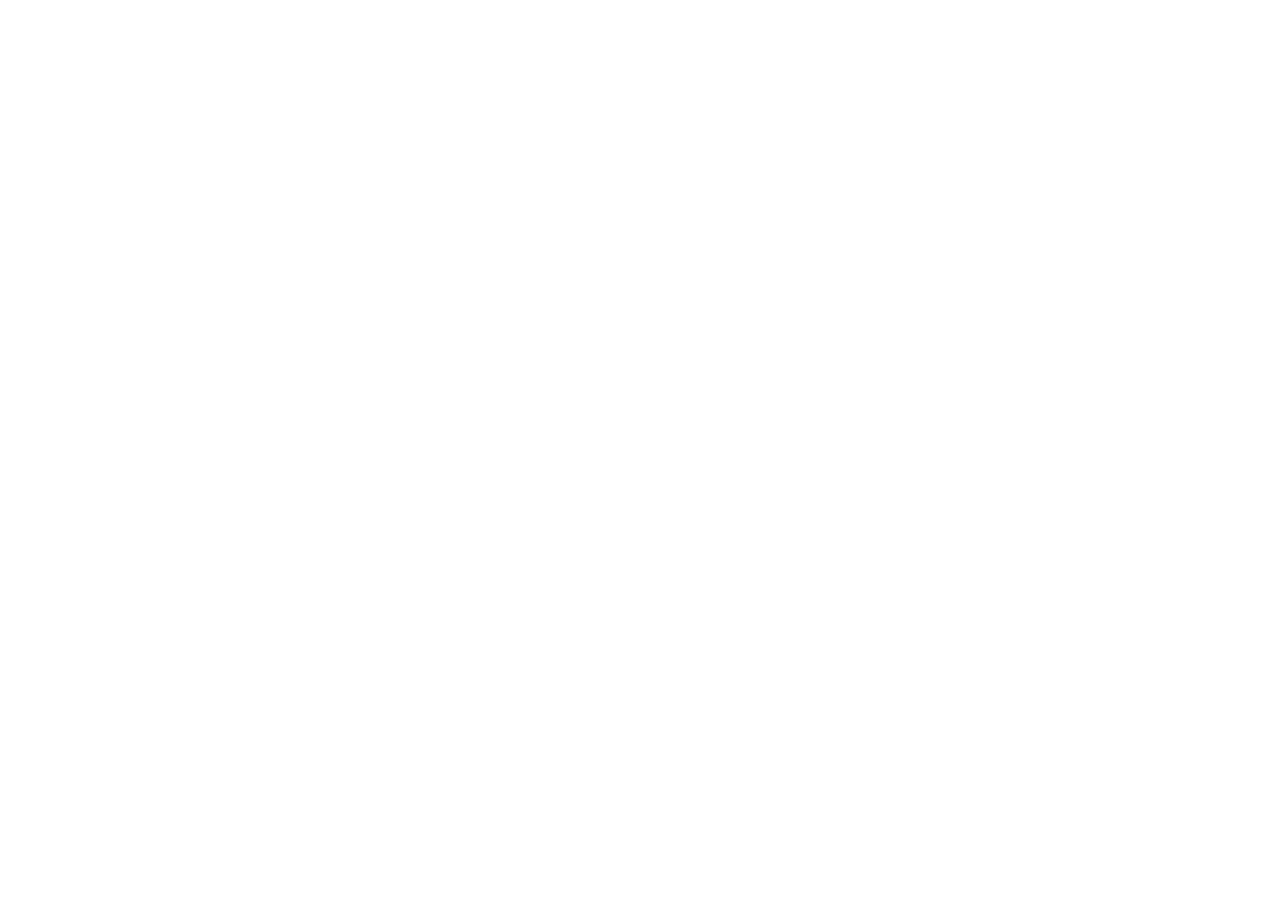
==== index.html @ 97be9e4b "crear proyecto" ====
<!DOCTYPE html>
<html lang="en">
<head>
    <meta charset="UTF-8">
    <meta name="viewport" content="width=device-width, initial-scale=1.0">
    <title>index</title>
</head>
<body>
    
</body>
</html>
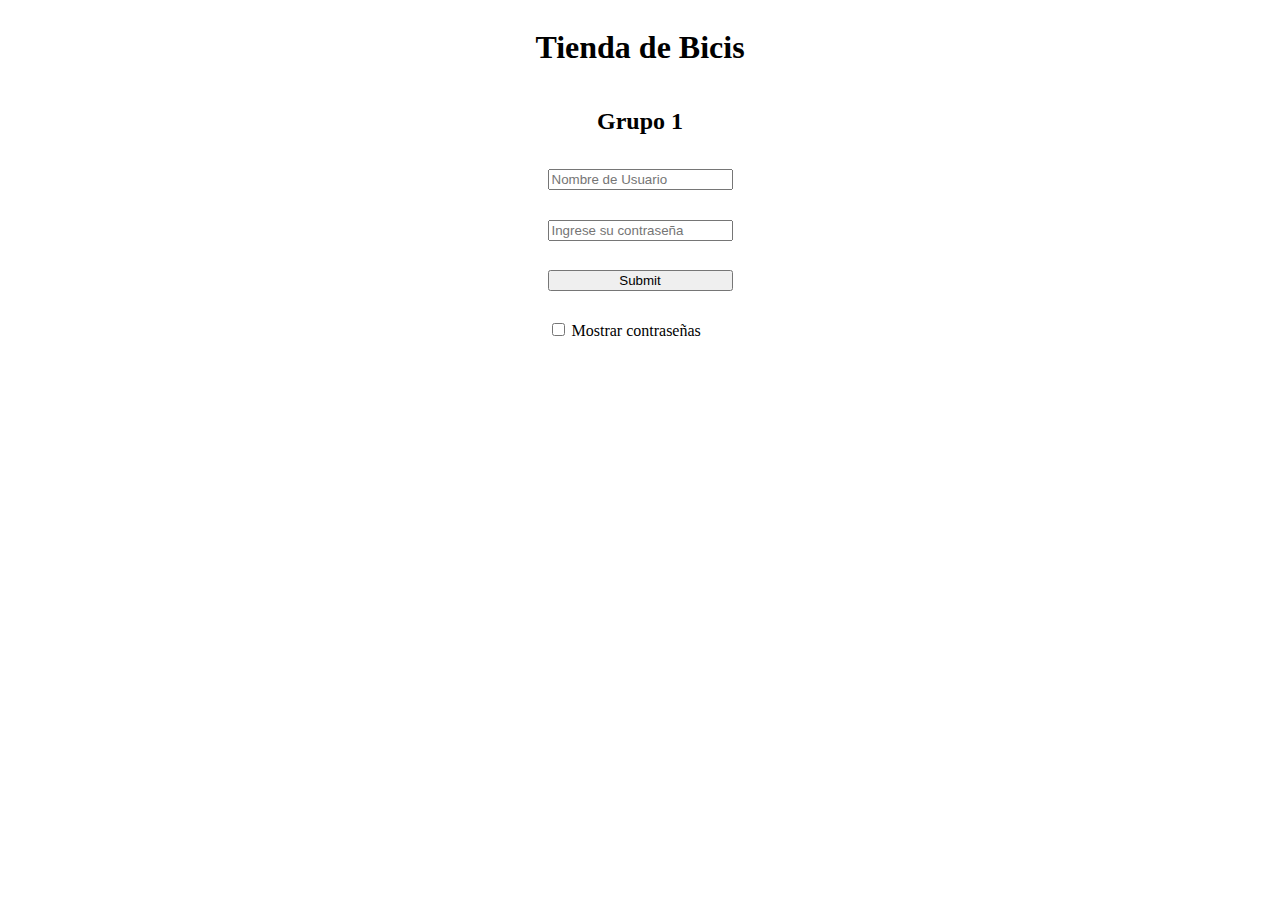
==== commit 7163f882: "Crear el login" ====
--- a/index.html
+++ b/index.html
@@ -3,9 +3,30 @@
 <head>
     <meta charset="UTF-8">
     <meta name="viewport" content="width=device-width, initial-scale=1.0">
+    <link rel="stylesheet" href="src/css/styles.css" type="text/css">
     <title>index</title>
 </head>
 <body>
-    
+    <div class="tittle-main">
+        <h1>Tienda de Bicis</h1>
+        <h2>Grupo 1</h2>
+    </div>
+
+    <div class="login">
+        <form action="#" method="post">
+            <input type="text" id="userName" maxlength="25" placeholder="Nombre de Usuario">
+            <input type="password" id="psw" maxlength="25" placeholder="Ingrese su contraseña">
+
+            <input type="submit" id="logear">
+
+            <div>
+                <input type="checkbox" onclick="viewPsw()"> Mostrar contraseñas
+            </div>
+        </form>
+
+        <div class="msj-alert">
+            <!-- INGRESAR MENSAJE -->
+        </div>
+    </div>
 </body>
 </html>--- a/src/css/styles.css
+++ b/src/css/styles.css
@@ -0,0 +1,28 @@
+.tittle-main {
+  display: flex;
+  justify-content: start;
+  align-items: center;
+  height: auto;
+  flex-direction: column;
+}
+.tittle-main h1 {
+  width: -moz-max-content;
+  width: max-content;
+  height: -moz-min-content;
+  height: min-content;
+  display: flex;
+  justify-content: center;
+  align-items: center;
+  text-align: center;
+}
+
+.login {
+  display: flex;
+  justify-content: center;
+}
+.login form {
+  display: flex;
+  flex-direction: column;
+  justify-content: space-around;
+  height: 200px;
+}/*# sourceMappingURL=styles.css.map */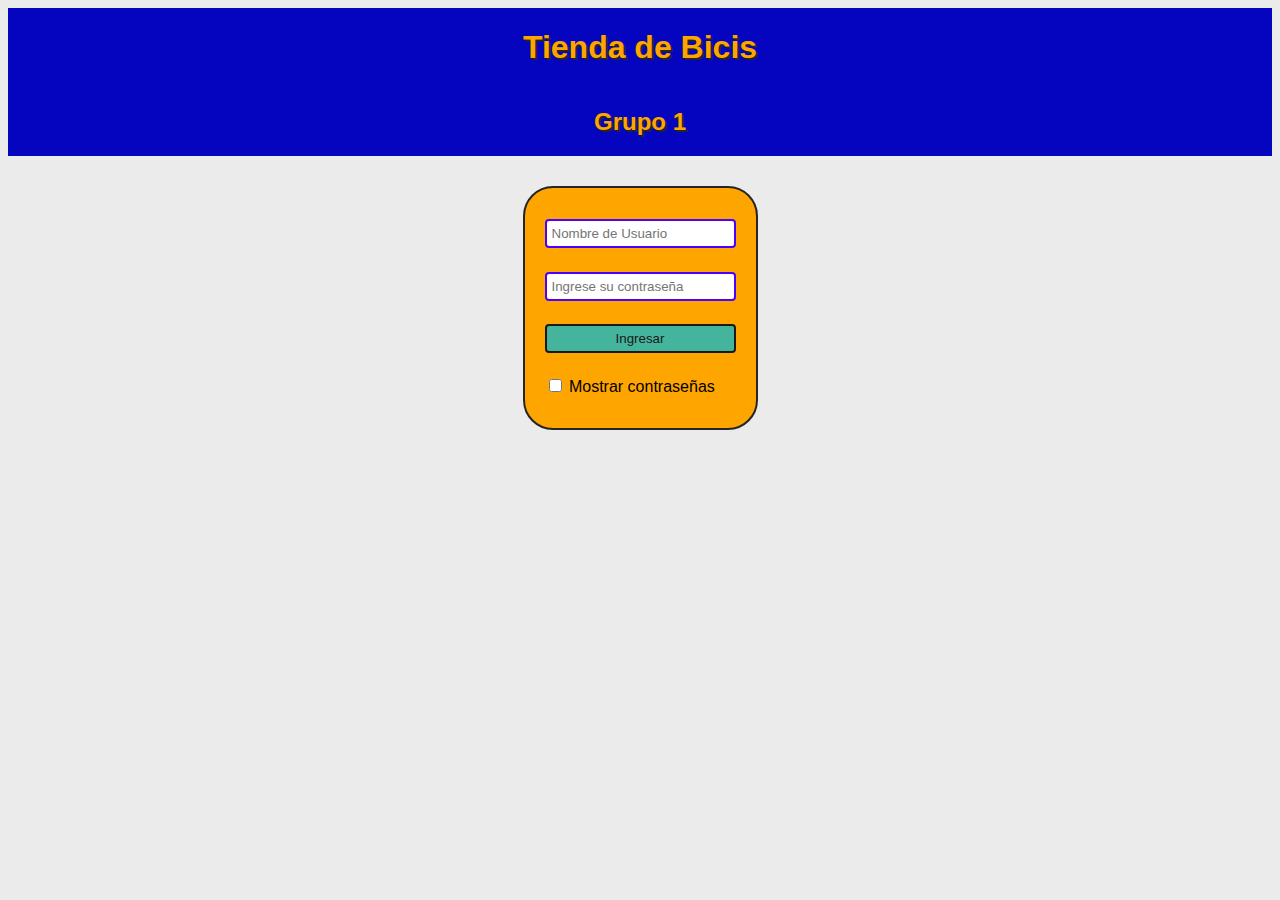
==== commit ba37f5ff: "backend" ====
--- a/index.html
+++ b/index.html
@@ -13,20 +13,19 @@
     </div>
 
     <div class="login">
-        <form action="#" method="post">
+        <form id="loginForm" action="#" method="post">
             <input type="text" id="userName" maxlength="25" placeholder="Nombre de Usuario">
             <input type="password" id="psw" maxlength="25" placeholder="Ingrese su contraseña">
 
-            <input type="submit" id="logear">
+            <input type="submit" id="logear" value="Ingresar">
 
             <div>
                 <input type="checkbox" onclick="viewPsw()"> Mostrar contraseñas
             </div>
         </form>
+        <div class="msj-alert" id="msj-alert"></div>
+    </div>
 
-        <div class="msj-alert">
-            <!-- INGRESAR MENSAJE -->
-        </div>
-    </div>
+    <script src="src/js/form-validation.js"></script>
 </body>
-</html>+</html>
--- a/src/css/styles.css
+++ b/src/css/styles.css
@@ -4,25 +4,124 @@
   align-items: center;
   height: auto;
   flex-direction: column;
+  background: rgb(5, 5, 191);
 }
-.tittle-main h1 {
-  width: -moz-max-content;
-  width: max-content;
-  height: -moz-min-content;
-  height: min-content;
-  display: flex;
-  justify-content: center;
-  align-items: center;
-  text-align: center;
+.tittle-main h1, .tittle-main h2 {
+  font-family: "Franklin Gothic Medium", "Arial Narrow", Arial, sans-serif;
+  color: orange;
+  text-shadow: 2px 2px #252525;
 }
 
 .login {
   display: flex;
   justify-content: center;
+  margin: 30px;
+  font-family: "Franklin Gothic Medium", "Arial Narrow", Arial, sans-serif;
 }
 .login form {
   display: flex;
   flex-direction: column;
   justify-content: space-around;
   height: 200px;
+  background-color: orange;
+  padding: 20px;
+  border: #252525 solid 2px;
+  border-radius: 30px;
+}
+.login form input[type=text], .login form input[type=password], .login form input[type=submit] {
+  color: rgb(76, 0, 255);
+  padding: 5px;
+  box-sizing: border-box;
+  border: 2px solid rgb(76, 0, 255);
+  border-radius: 4px;
+}
+.login form input[type=submit] {
+  background-color: rgb(68, 180, 156);
+  border: 2px solid rgb(25, 25, 25);
+  color: rgb(25, 25, 25);
+}
+.login form input[type=submit]:hover {
+  background-color: rgb(15, 204, 43);
+}
+
+body {
+  background-color: rgb(235, 235, 235);
+}
+
+ul {
+  list-style-type: none;
+  margin: 0;
+  padding: 0;
+  width: 15%;
+  background-color: #f3e524;
+  position: fixed;
+  height: 100%;
+  overflow: auto;
+}
+
+li a {
+  display: block;
+  color: #000;
+  padding: 8px 16px;
+  text-decoration: none;
+}
+li a.active {
+  background-color: #aa048e;
+  color: white;
+}
+li a:hover:not(.active) {
+  background-color: #555;
+  color: white;
+}
+
+.box {
+  background-color: brown;
+  margin-left: 20%;
+  padding: 1px 16px;
+  padding: 20px;
+  display: grid;
+  grid-template-columns: 1fr 1fr 1fr;
+  grid-template-rows: 1fr 1fr;
+  gap: 30px;
+}
+
+.card {
+  padding: 40%;
+  background-color: antiquewhite;
+  box-shadow: 0 4px 8px 0 rgba(0, 0, 0, 0.2);
+  transition: 0.3s;
+  position: relative;
+}
+.card:hover {
+  box-shadow: 0 8px 16px 0 rgba(0, 0, 0, 0.2);
+}
+.card .overlay {
+  position: absolute;
+  top: 0;
+  bottom: 0;
+  left: 0;
+  right: 0;
+  height: 100%;
+  width: 100%;
+  opacity: 0;
+  transition: 0.5s ease;
+  background-color: #008cba;
+}
+.card .overlay:hover {
+  opacity: 1;
+}
+.card .text {
+  color: white;
+  font-size: 20px;
+  position: absolute;
+  top: 50%;
+  left: 50%;
+  transform: translate(-50%, -50%);
+  text-align: center;
+}
+
+@media screen and (max-width: 650px) {
+  .box {
+    width: 100%;
+  }
 }/*# sourceMappingURL=styles.css.map */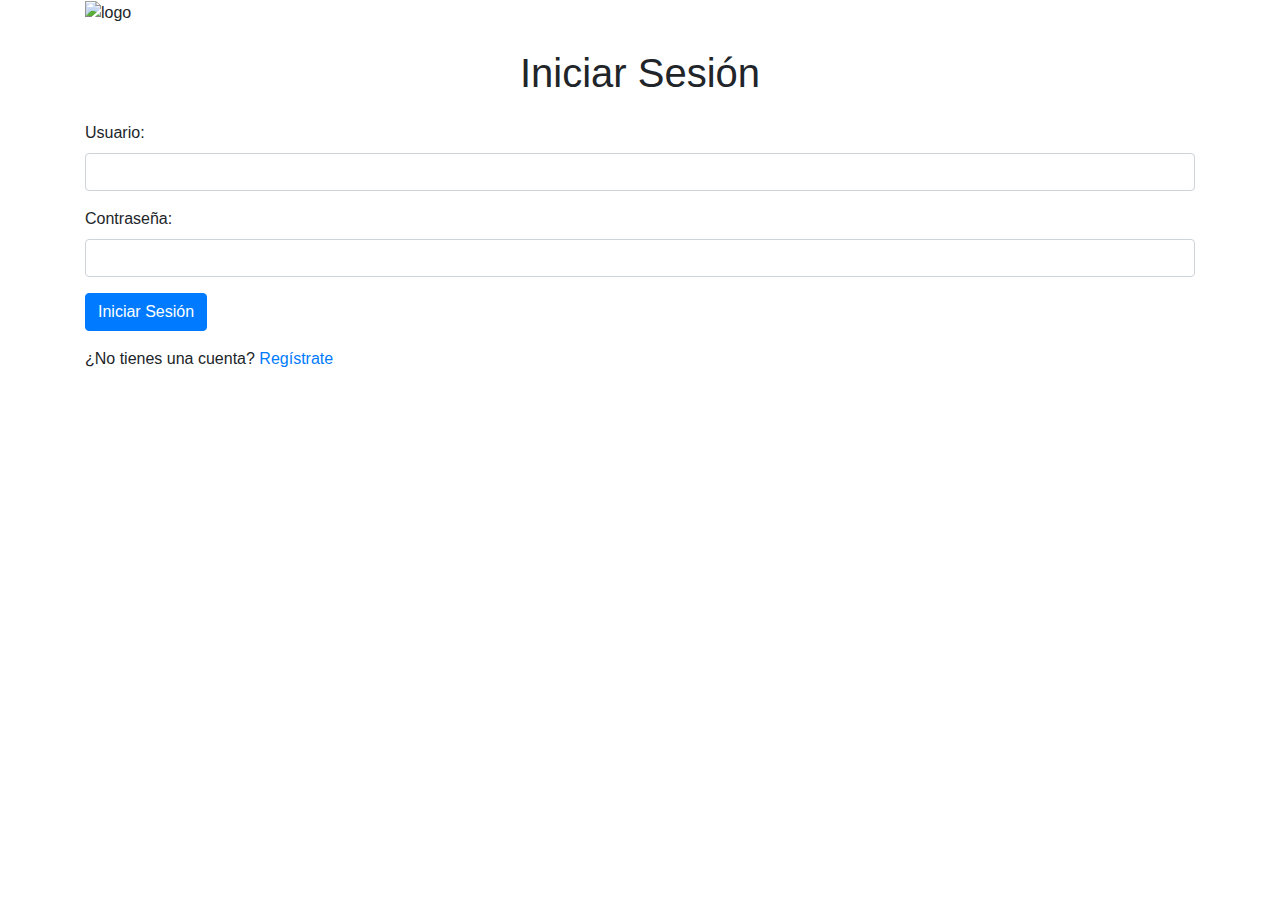
==== commit 9c69509e: "select mis disenos 1/2" ====
--- a/index.html
+++ b/index.html
@@ -1,31 +1,58 @@
 <!DOCTYPE html>
-<html lang="en">
+<html lang="es">
 <head>
     <meta charset="UTF-8">
     <meta name="viewport" content="width=device-width, initial-scale=1.0">
-    <link rel="stylesheet" href="src/css/styles.css" type="text/css">
-    <title>index</title>
+    <title>Login</title>
+    <link rel="stylesheet" href="https://maxcdn.bootstrapcdn.com/bootstrap/4.0.0/css/bootstrap.min.css">
+    <link rel="stylesheet" href="./static/css/estilos.css">
 </head>
 <body>
-    <div class="tittle-main">
-        <h1>Tienda de Bicis</h1>
-        <h2>Grupo 1</h2>
+    <div class="container">
+        <div class="logo-centrado">
+            <img src="./static/imagenes/logo_Codo.jpg" alt="logo" class="img-fluid">
+        </div>
+        <h1 class="text-center my-4">Iniciar Sesión</h1>
+        <form id="loginForm">
+            <div class="form-group">
+                <label for="username">Usuario:</label>
+                <input type="text" id="username" name="username" class="form-control" required>
+            </div>
+            <div class="form-group">
+                <label for="password">Contraseña:</label>
+                <input type="password" id="password" name="password" class="form-control" required>
+            </div>
+            <button type="submit" class="btn btn-primary">Iniciar Sesión</button>
+        </form>
+        <p class="mt-3">¿No tienes una cuenta? <a href="register.html">Regístrate</a></p>
     </div>
 
-    <div class="login">
-        <form id="loginForm" action="#" method="post">
-            <input type="text" id="userName" maxlength="25" placeholder="Nombre de Usuario">
-            <input type="password" id="psw" maxlength="25" placeholder="Ingrese su contraseña">
+    <script>
+        const URL = "http://127.0.0.1:5000/";
 
-            <input type="submit" id="logear" value="Ingresar">
+        document.getElementById('loginForm').addEventListener('submit', function (event) {
+            event.preventDefault();
+            var username = document.getElementById('username').value;
+            var password = document.getElementById('password').value;
 
-            <div>
-                <input type="checkbox" onclick="viewPsw()"> Mostrar contraseñas
-            </div>
-        </form>
-        <div class="msj-alert" id="msj-alert"></div>
-    </div>
-
-    <script src="src/js/form-validation.js"></script>
+            fetch(URL + 'login', {
+                method: 'POST',
+                headers: {
+                    'Content-Type': 'application/json'
+                },
+                body: JSON.stringify({ username: username, password: password })
+            })
+            .then(function (response) {
+                if (response.ok) {
+                    window.location.href = '/sites/catalogue.html';  // Redirige al catálogo
+                } else {
+                    throw new Error('Error al iniciar sesión.');
+                }
+            })
+            .catch(function (error) {
+                alert('Error al iniciar sesión.');
+            });
+        });
+    </script>
 </body>
-</html>
+</html>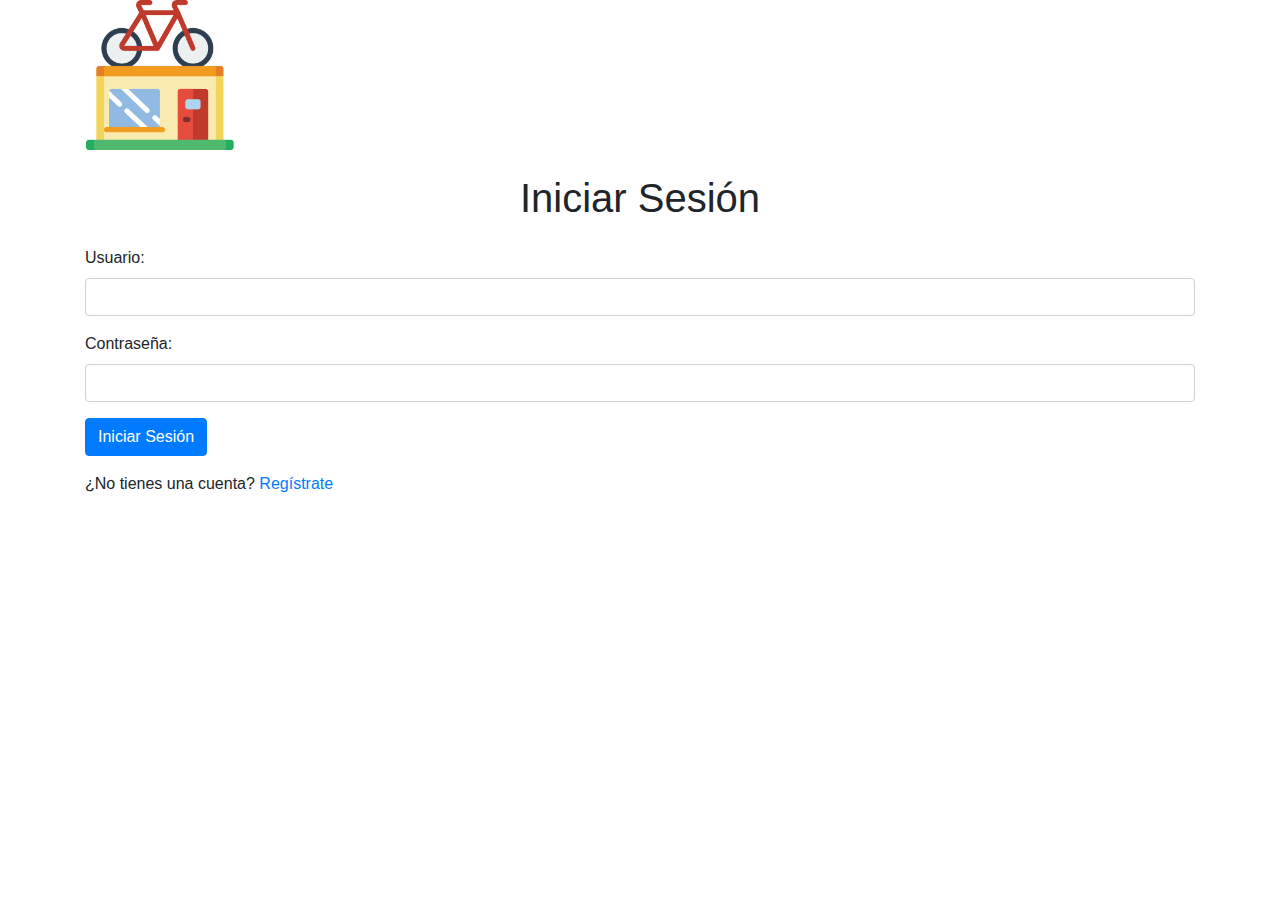
==== commit e8bf5793: "arreglos finales" ====
--- a/index.html
+++ b/index.html
@@ -5,12 +5,11 @@
     <meta name="viewport" content="width=device-width, initial-scale=1.0">
     <title>Login</title>
     <link rel="stylesheet" href="https://maxcdn.bootstrapcdn.com/bootstrap/4.0.0/css/bootstrap.min.css">
-    <link rel="stylesheet" href="./static/css/estilos.css">
 </head>
 <body>
     <div class="container">
         <div class="logo-centrado">
-            <img src="./static/imagenes/logo_Codo.jpg" alt="logo" class="img-fluid">
+            <img src="./img/logo.png" with="150" height="150" alt="logo" >
         </div>
         <h1 class="text-center my-4">Iniciar Sesión</h1>
         <form id="loginForm">
@@ -44,7 +43,7 @@
             })
             .then(function (response) {
                 if (response.ok) {
-                    window.location.href = '/sites/catalogue.html';  // Redirige al catálogo
+                    window.location.href = '/sites/my_designs.html';  // Redirige al catálogo
                 } else {
                     throw new Error('Error al iniciar sesión.');
                 }
